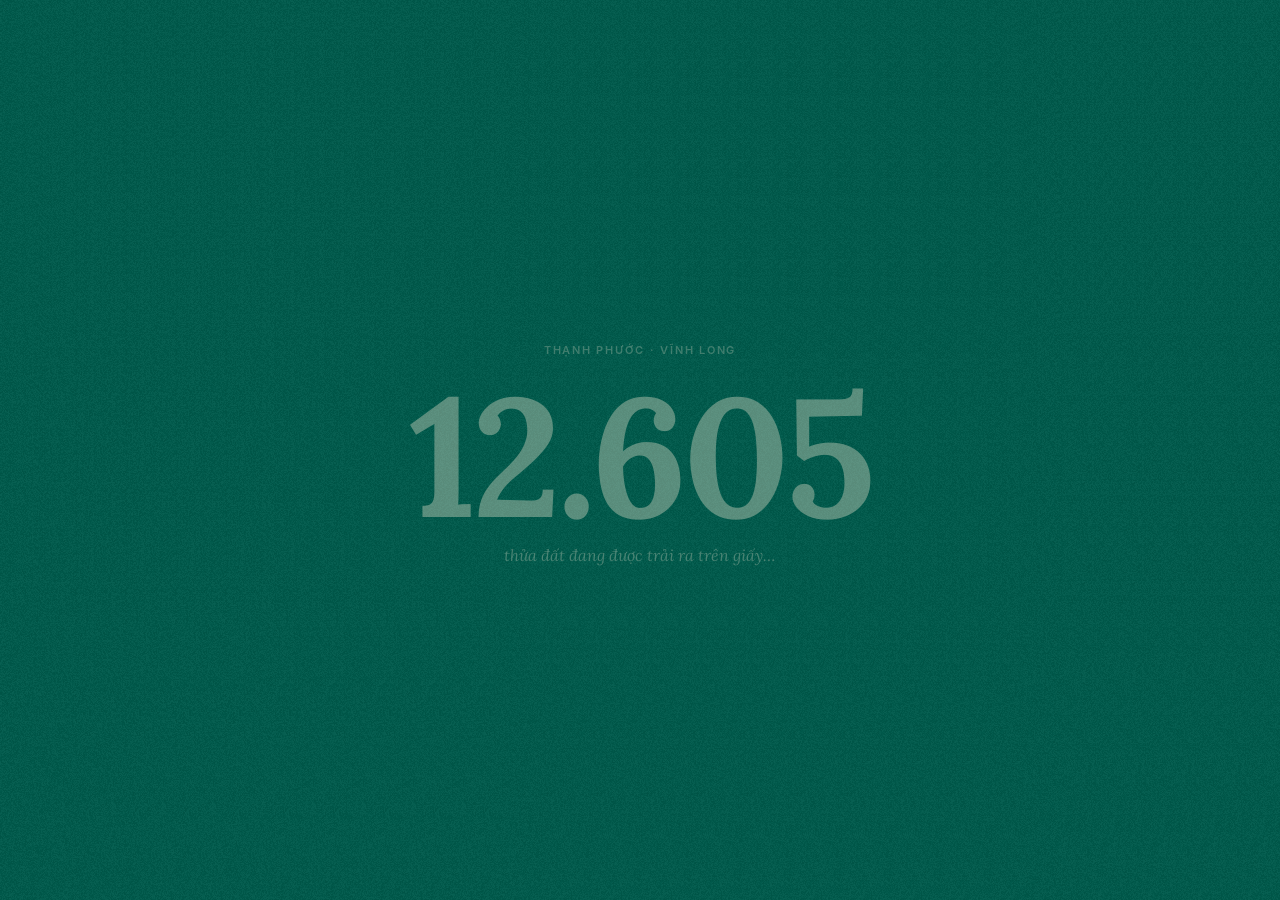
==== index.html @ f33f2193 "WebGIS Thạnh Phước" ====
<!doctype html>
<html lang="vi">
<head>
  <meta charset="utf-8">
  <meta name="viewport" content="width=device-width, initial-scale=1, viewport-fit=cover">
  <meta http-equiv="Content-Security-Policy" content="default-src 'self'; script-src 'self'; style-src 'self'; img-src 'self' data: blob: https://server.arcgisonline.com; font-src 'self'; connect-src 'self'; object-src 'none'; base-uri 'none'; form-action 'none'">
  <meta name="referrer" content="no-referrer">
  <meta name="color-scheme" content="light">
  <meta name="theme-color" content="#f3e8d3">
  <title>Tra cứu quy hoạch thửa đất</title>
  <meta name="description" content="Tra cứu trực tuyến thông tin địa chính, hiện trạng sử dụng đất và quy hoạch của từng thửa đất.">
  <link rel="canonical" href="https://hunxdan.github.io/webgis_thanhphuoc/">
  <meta property="og:type" content="website">
  <meta property="og:site_name" content="Địa bạ số · Thạnh Phước">
  <meta property="og:locale" content="vi_VN">
  <meta property="og:title" content="Tra cứu quy hoạch thửa đất · Thạnh Phước, Vĩnh Long">
  <meta property="og:description" content="Tra cứu trực tuyến thông tin địa chính, hiện trạng sử dụng đất và quy hoạch của từng thửa đất.">
  <meta property="og:url" content="https://hunxdan.github.io/webgis_thanhphuoc/">
  <meta property="og:image" content="https://hunxdan.github.io/webgis_thanhphuoc/assets/img/og-image.png">
  <meta property="og:image:type" content="image/png">
  <meta property="og:image:width" content="1200">
  <meta property="og:image:height" content="630">
  <meta property="og:image:alt" content="Bản đồ thửa đất xã Thạnh Phước, Vĩnh Long — Địa bạ số">
  <meta name="twitter:card" content="summary_large_image">
  <meta name="twitter:title" content="Tra cứu quy hoạch thửa đất · Thạnh Phước, Vĩnh Long">
  <meta name="twitter:description" content="Tra cứu trực tuyến thông tin địa chính, hiện trạng sử dụng đất và quy hoạch của từng thửa đất.">
  <meta name="twitter:image" content="https://hunxdan.github.io/webgis_thanhphuoc/assets/img/og-image.png">
  <link rel="icon" href="assets/img/favicon.png" type="image/png">
  <link rel="apple-touch-icon" href="assets/img/apple-touch-icon.png">
  <link rel="stylesheet" href="assets/css/base.css">
  <link rel="stylesheet" href="assets/css/map.css">
  <script src="assets/js/boot.js"></script>
  <script src="config.js"></script>
</head>
<body class="page-map">
  <a class="skip" href="#map">Bỏ qua tới bản đồ</a>

  <header class="bar">
    <a class="brand" href="landing.html" data-curtain aria-label="Trang giới thiệu">
      <b data-cfg="TEN_XA"></b><span data-cfg="TEN_RUT_GON"></span>
    </a>
    <nav class="nav" aria-label="Điều hướng chính">
      <a href="index.html" aria-current="page">Tra cứu</a>
      <a href="landing.html" data-curtain>← Giới thiệu</a>
    </nav>
  </header>

  <main id="map" tabindex="0" aria-label="Bản đồ thửa đất. Dùng phím mũi tên để di chuyển, phím cộng và trừ để phóng to, thu nhỏ."></main>

  <!-- Tìm kiếm -->
  <section class="finder" id="finder" aria-label="Tìm kiếm thửa đất">
    <button type="button" class="finder__min" id="finder-min" aria-expanded="false" aria-controls="finder-form" hidden><span id="finder-min-text">Tìm kiếm</span><b aria-hidden="true">▾</b></button>
    <div class="finder__tabs" role="tablist" aria-label="Kiểu tìm kiếm">
      <button type="button" role="tab" id="tab-thua" aria-selected="true" data-mode="thua">Tờ · Thửa</button>
      <button type="button" role="tab" id="tab-vn" aria-selected="false" data-mode="vn">Tọa độ VN-2000</button>
      <button type="button" role="tab" id="tab-ran" aria-selected="false" data-mode="ran">Ngẫu nhiên</button>
    </div>
    <form class="finder__form" id="finder-form" autocomplete="off" novalidate>
      <div class="finder__fields" data-for="thua">
        <label class="fld"><span class="tag">Số tờ</span><input id="q-to" inputmode="numeric" maxlength="3" placeholder="12" role="combobox" aria-expanded="false" aria-controls="finder-list"></label>
        <span class="fld__sep" aria-hidden="true">·</span>
        <label class="fld"><span class="tag">Số thửa</span><input id="q-thua" inputmode="numeric" maxlength="5" placeholder="345" role="combobox" aria-expanded="false" aria-controls="finder-list"></label>
      </div>
      <div class="finder__fields" data-for="vn" hidden>
        <label class="fld"><span class="tag">X · Bắc (m)</span><input id="q-x" inputmode="decimal" maxlength="14" placeholder="1 148 000"></label>
        <span class="fld__sep" aria-hidden="true">·</span>
        <label class="fld"><span class="tag">Y · Đông (m)</span><input id="q-y" inputmode="decimal" maxlength="14" placeholder="587 000"></label>
      </div>
      <div class="finder__fields" data-for="ran" hidden>
        <p class="rand__hint">Bản đồ chạy qua các thửa rồi dừng lại ở một thửa ngẫu nhiên.</p>
      </div>
      <button class="btn btn--solid" type="submit" id="finder-go">Tìm</button>
    </form>
    <ul class="finder__list" id="finder-list" role="listbox" hidden></ul>
    <p class="finder__chip" id="finder-chip" hidden><span id="finder-chip-text"></span><button type="button" id="finder-chip-x" aria-label="Bỏ lọc">×</button></p>
  </section>

  <!-- Công cụ (bên phải) -->
  <div class="tools" id="tools" role="toolbar" aria-label="Công cụ bản đồ">
    <button type="button" class="tool" id="t-layers" aria-label="Lớp bản đồ" aria-expanded="false" aria-controls="layers" title="Lớp bản đồ"></button>
    <button type="button" class="tool" id="t-base" aria-label="Nền bản đồ" aria-pressed="false" title="Nền bản đồ: giấy / vệ tinh"></button>
    <button type="button" class="tool" id="t-gps" aria-label="Vị trí của tôi" title="Vị trí của tôi"></button>
    <button type="button" class="tool" id="t-home" aria-label="Toàn vùng" title="Xem toàn vùng"></button>
    <button type="button" class="tool" id="t-measure" aria-label="Đo khoảng cách và diện tích" aria-pressed="false" aria-controls="measure" title="Đo đạc"></button>
    <span class="tools__gap" aria-hidden="true"></span>
    <button type="button" class="tool" id="t-in" aria-label="Phóng to" title="Phóng to"></button>
    <button type="button" class="tool" id="t-out" aria-label="Thu nhỏ" title="Thu nhỏ"></button>
  </div>

  <!-- Bảng lớp bản đồ -->
  <section class="pop" id="layers" aria-label="Lớp bản đồ" hidden>
    <h2 class="pop__title">Lớp bản đồ</h2>
    <div class="lyr" data-k="thua">
      <div class="lyr__head"><span class="lyr__ic" id="ic-thua"></span><span class="lyr__name" id="lbl-thua">Thửa đất</span>
        <button type="button" class="sw2" role="switch" aria-checked="true" aria-labelledby="lbl-thua" id="sw-thua"><i></i></button></div>
      <div class="lyr__op"><label for="op-thua">Độ trong suốt</label><output class="num" id="v-thua" for="op-thua">100%</output></div>
      <input class="rg" id="op-thua" type="range" min="0" max="100" step="1" value="100">
    </div>
    <div class="lyr lyr--simple" data-k="dc">
      <div class="lyr__head"><span class="lyr__ic" id="ic-dc"></span><span class="lyr__name" id="lbl-dc">Địa chính <small>ranh giới · số thửa</small></span>
        <button type="button" class="sw2" role="switch" aria-checked="true" aria-labelledby="lbl-dc" id="sw-dc"><i></i></button></div>
    </div>
    <div class="lyr" data-k="qh">
      <div class="lyr__head"><span class="lyr__ic" id="ic-qh"></span><span class="lyr__name" id="lbl-qh">Quy hoạch</span>
        <button type="button" class="sw2" role="switch" aria-checked="false" aria-labelledby="lbl-qh" id="sw-qh"><i></i></button></div>
      <div class="lyr__op"><label for="op-qh">Độ trong suốt</label><output class="num" id="v-qh" for="op-qh">70%</output></div>
      <input class="rg" id="op-qh" type="range" min="0" max="100" step="1" value="70">
    </div>
  </section>

  <!-- Bảng đo đạc -->
  <section class="pop pop--measure" id="measure" aria-label="Đo đạc" aria-live="polite" hidden>
    <h2 class="pop__title">Đo đạc</h2>
    <dl class="mrows">
      <div><dt>Điểm cuối</dt><dd class="num" id="m-last">—</dd></div>
      <div><dt>Chiều dài đường đo</dt><dd class="num" id="m-len">0 m</dd></div>
      <div id="m-arow" hidden><dt>Diện tích</dt><dd class="num" id="m-area">—</dd></div>
      <div id="m-prow" hidden><dt>Chu vi</dt><dd class="num" id="m-per">—</dd></div>
    </dl>
    <p class="mhint" id="m-hint">Bấm lên bản đồ để chấm điểm. Nhấp đúp hoặc nhấn Enter để kết thúc.</p>
    <div class="mact">
      <button type="button" class="btn btn--sm" id="m-undo">Lùi một điểm</button>
      <button type="button" class="btn btn--sm" id="m-done">Hoàn tất</button>
      <button type="button" class="btn btn--sm" id="m-clear">Xóa nét đo</button>
    </div>
  </section>

  <!-- Thẻ thông tin -->
  <aside class="rail" id="rail" aria-label="Thông tin tra cứu">
    <article class="ticket" id="ticket" hidden></article>
    <article class="deed" id="deed" hidden></article>
  </aside>

  <!-- Trạng thái -->
  <footer class="status" aria-label="Thước tỉ lệ và toạ độ">
    <div class="scale"><i id="scale-bar"></i><span id="scale-label" class="num"></span></div>
    <p class="coords num" id="coords" aria-hidden="true"></p>
  </footer>
  <div class="mapnote" id="mapnote">
    <p class="attrib" id="attrib" hidden></p>
    <p class="disclaimer">Thông tin mang tính tham khảo</p>
  </div>
  <div class="tip" id="tip" hidden></div>
  <div class="toast" id="toast" role="status" aria-live="polite"></div>

  <!-- Màn tải -->
  <div class="loader" id="loader" role="status" aria-live="polite">
    <p class="tag" id="loader-tag"></p>
    <p class="loader__n num" id="loader-n">0</p>
    <p class="loader__t">thửa đất đang được trải ra trên giấy…</p>
  </div>

  <canvas id="grain" aria-hidden="true"></canvas>
  <canvas id="curtain" aria-hidden="true"></canvas>
  <noscript><p class="noscript">Trang tra cứu cần bật JavaScript để hiển thị bản đồ.</p></noscript>
  <script defer src="assets/js/map-app.js"></script>
</body>
</html>
---- assets/css/base.css ----
/* base.css — nền tảng thiết kế "Địa bạ số": giấy kem · lục thẫm · son đỏ */
@font-face { font-family: 'Lora'; src: url('../fonts/lora.woff') format('woff'); font-weight: 400 700; font-style: normal; font-display: swap; }
@font-face { font-family: 'Lora'; src: url('../fonts/lora-italic.woff') format('woff'); font-weight: 400 700; font-style: italic; font-display: swap; }
@font-face { font-family: 'Inter'; src: url('../fonts/inter-400.woff') format('woff'); font-weight: 400; font-display: swap; }
@font-face { font-family: 'Inter'; src: url('../fonts/inter-500.woff') format('woff'); font-weight: 500; font-display: swap; }
@font-face { font-family: 'Inter'; src: url('../fonts/inter-600.woff') format('woff'); font-weight: 600 700; font-display: swap; }

:root {
  --r: 0; --r-s: 0;
  --paper: #f3e8d3;      /* 60% */
  --paper-2: #eadcbf;
  --paper-3: #dccba5;
  --green: #025a4c;      /* 30% */
  --green-2: #0a7563;
  --ink: #0c2622;
  --ink-soft: #35504a;
  --red: #922b32;        /* 10% */
  --red-2: #b44049;
  --line: rgba(2, 90, 76, .3);
  --serif: 'Lora', 'Iowan Old Style', 'Palatino Linotype', Georgia, serif;
  --sans: 'Inter', system-ui, -apple-system, 'Segoe UI', Roboto, sans-serif;
  --bar-h: 46px;
  --ease: cubic-bezier(.2, .7, .1, 1);
}

*, *::before, *::after { box-sizing: border-box; }
[hidden] { display: none !important; }
html { -webkit-text-size-adjust: 100%; scroll-behavior: auto; }
body { margin: 0; background: var(--paper); color: var(--ink); font: 400 15px/1.55 var(--sans); -webkit-font-smoothing: antialiased; text-rendering: optimizeLegibility; overflow-x: hidden; }
img, svg, canvas { display: block; max-width: 100%; }
a { color: inherit; }
button, input { font: inherit; color: inherit; }
button { cursor: pointer; }
::selection { background: var(--red); color: var(--paper); }
:focus-visible { outline: 2px solid var(--red); outline-offset: 2px; }
.sr-only { position: absolute !important; width: 1px; height: 1px; overflow: hidden; clip: rect(0 0 0 0); white-space: nowrap; }
.skip { position: fixed; left: 8px; top: -60px; z-index: 200; background: var(--green); color: var(--paper); padding: 8px 14px; text-decoration: none; }
.skip:focus { top: 8px; }

/* ---------- nhãn & nút ---------- */
.tag { font: 600 11px/1.2 var(--sans); letter-spacing: .16em; text-transform: uppercase; }
.num { font-variant-numeric: tabular-nums lining-nums; }
.btn {
  display: inline-flex; align-items: center; gap: .55em; padding: .62em 1.05em; border: 1.5px solid var(--green);
  background: var(--paper); color: var(--green); font: 600 12px/1 var(--sans); letter-spacing: .12em; text-transform: uppercase;
  text-decoration: none; box-shadow: 3px 3px 0 var(--green); transition: transform .18s var(--ease), box-shadow .18s var(--ease), background .18s, color .18s;
}
.btn { border-radius: var(--r-s); }
.btn:hover { transform: translate(2px, 2px); box-shadow: 1px 1px 0 var(--green); }
.btn:active { transform: translate(3px, 3px); box-shadow: 0 0 0 var(--green); }
.btn--solid { background: var(--green); color: var(--paper); }
.btn--red { background: var(--red); border-color: var(--red); color: var(--paper); box-shadow: 3px 3px 0 var(--ink); }
.btn--red:hover { box-shadow: 1px 1px 0 var(--ink); }
.btn[aria-pressed='true'] { background: var(--green); color: var(--paper); }
.btn svg { width: 1.2em; height: 1.2em; flex: none; }

/* ---------- thanh điều hướng mỏng ---------- */
.bar {
  position: fixed; inset: 0 0 auto 0; z-index: 60; height: var(--bar-h); display: flex; align-items: center; justify-content: space-between;
  padding: 0 clamp(14px, 2.4vw, 28px); background: color-mix(in srgb, var(--paper) 90%, transparent); backdrop-filter: blur(8px);
  border-bottom: 1px solid var(--line);
}
.bar::after { content: ''; position: absolute; left: 0; right: 0; bottom: -4px; height: 1px; background: var(--line); opacity: .6; }
.brand { display: flex; align-items: baseline; gap: 10px; text-decoration: none; }
.brand b { font: italic 700 20px/1 var(--serif); color: var(--green); letter-spacing: -.01em; }
.brand span { font: 600 10px/1 var(--sans); letter-spacing: .18em; text-transform: uppercase; color: var(--red); }
.nav { display: flex; gap: clamp(12px, 2.4vw, 26px); align-items: center; }
.nav a { font: 600 11px/1 var(--sans); letter-spacing: .16em; text-transform: uppercase; text-decoration: none; color: var(--ink-soft); padding: 6px 0; position: relative; }
.nav a::after { content: ''; position: absolute; left: 0; right: 0; bottom: 0; height: 2px; background: var(--red); transform: scaleX(0); transform-origin: left; transition: transform .3s var(--ease); }
.nav a:hover::after, .nav a[aria-current='page']::after { transform: scaleX(1); }
.nav a[aria-current='page'] { color: var(--green); }

/* ---------- lớp phủ: hạt giấy + chuyển cảnh ---------- */
#grain { display: none; } /* hạt giấy nay là nền của các bề mặt giấy (biến --grain), không còn lớp phủ toàn màn hình */
body, .bar { background-image: var(--grain, none); background-size: 220px 220px; }
#curtain { position: fixed; inset: 0; z-index: 100; width: 100%; height: 100%; pointer-events: none; }
html.js:not(.curtain-ready) #curtain { background: var(--green); }
html.js:not(.curtain-ready) body { visibility: hidden; }

/* tách chữ */
.sp-m { display: inline-block; overflow: hidden; vertical-align: top; padding: .08em .02em .14em; margin: -.08em -.02em -.14em; }
.sp-w { display: inline-block; white-space: pre; will-change: transform; }
.sp-c { display: inline-block; will-change: transform; }

/* toast */
.toast { position: fixed; left: 50%; bottom: 28px; z-index: 80; transform: translate(-50%, 20px); opacity: 0; pointer-events: none; background: var(--ink); color: var(--paper); padding: 10px 16px; font: 500 13px/1.3 var(--sans); max-width: min(92vw, 460px); box-shadow: 4px 4px 0 var(--red); transition: opacity .25s, transform .25s var(--ease); }
.toast.on { opacity: 1; transform: translate(-50%, 0); }

@media (prefers-reduced-motion: reduce) {
  *, *::before, *::after { transition-duration: .001ms !important; animation-duration: .001ms !important; }
}
---- assets/css/map.css ----
/* map.css — trang tra cứu */
.page-map { height: 100dvh; overflow: hidden; }
#map { position: fixed; inset: var(--bar-h) 0 0 0; outline: none; background: var(--paper); box-shadow: inset 0 0 140px rgba(2, 90, 76, .14); }
#map:focus-visible { outline: 2px solid var(--red); outline-offset: -4px; }
.map__bg, .map__gl, .map__over { position: absolute; inset: 0; width: 100%; height: 100%; }
.map__gl { pointer-events: none; }
.map__over { cursor: crosshair; }
.map__over.grab { cursor: grabbing; }
.is-measuring .map__over { cursor: copy; }

/* giấy ghi chú: nền sáng hơn giấy bản đồ, viền lục, bóng cứng */
.finder, .pop, .deed, .ticket, .tools .tool, .tip {
  background: #fbf4e4; border: 1.5px solid var(--green); box-shadow: 4px 4px 0 var(--green);
}

/* ---------- tìm kiếm ---------- */
.finder { position: fixed; z-index: 45; top: calc(var(--bar-h) + 14px); left: 14px; width: min(560px, calc(100vw - 28px)); }
.finder__tabs { display: flex; margin: -1.5px -1.5px 0; }
.finder__tabs button { flex: 0 0 auto; padding: 9px 16px 8px; border: 1.5px solid var(--green); border-bottom: 0; background: var(--paper-2); color: var(--ink-soft); font: 600 11px/1 var(--sans); letter-spacing: .14em; text-transform: uppercase; margin-right: -1.5px; }
.finder__tabs button[aria-selected='true'] { background: #fbf4e4; color: var(--red); box-shadow: inset 0 3px 0 var(--red); position: relative; z-index: 1; margin-bottom: -1.5px; padding-bottom: 10px; }
.finder__form { display: flex; align-items: flex-end; gap: 14px; padding: 12px 14px 14px; border-top: 1.5px solid var(--green); }
.finder__fields { display: flex; align-items: flex-end; gap: 10px; flex: 1; min-width: 0; }
.fld { display: flex; flex-direction: column; gap: 2px; flex: 1; min-width: 0; }
.fld .tag { color: var(--green); font-size: 10px; }
.fld input { width: 100%; border: 0; border-bottom: 2px solid var(--green); background: transparent; font: 700 26px/1.15 var(--serif); padding: 2px 0 3px; color: var(--ink); border-radius: 0; outline: none; }
.fld input::placeholder { color: rgba(12, 38, 34, .22); font-weight: 400; font-style: italic; }
.fld input:focus { border-bottom-color: var(--red); }
.fld--wide input { font-size: 22px; }
.fld__sep { font: 700 26px/1 var(--serif); color: var(--red); padding-bottom: 8px; }
.finder__list { list-style: none; margin: 0; padding: 0; border-top: 1.5px solid var(--green); max-height: 44vh; overflow: auto; }
.finder__list li { padding: 9px 14px; display: grid; gap: 1px; cursor: pointer; border-bottom: 1px dashed var(--line); }
.finder__list li:last-child { border-bottom: 0; }
.finder__list li b { font: 700 16px/1.25 var(--serif); }
.finder__list li span { font-size: 12px; color: var(--ink-soft); white-space: nowrap; overflow: hidden; text-overflow: ellipsis; }
.finder__list li.on, .finder__list li:hover { background: var(--green); color: var(--paper); }
.finder__list li.on span, .finder__list li:hover span { color: rgba(243, 232, 211, .8); }
.finder__chip { margin: 0; padding: 8px 14px; border-top: 1.5px solid var(--green); display: flex; justify-content: space-between; align-items: center; gap: 10px; font: 600 12px/1.3 var(--sans); background: var(--red); color: var(--paper); }
.finder__chip button { border: 0; background: none; color: inherit; font-size: 22px; line-height: 1; padding: 0 4px; }

/* ---------- công cụ ---------- */
.tool { width: 42px; height: 42px; display: grid; place-items: center; color: var(--green); padding: 0; transition: transform .18s var(--ease), box-shadow .18s var(--ease), background .18s, color .18s; }
.tool svg { width: 20px; height: 20px; }
.tool:hover { transform: translate(2px, 2px); box-shadow: 1px 1px 0 var(--green); }
.tool[aria-pressed='true'] { background: var(--green); color: var(--paper); }

/* công tắc & nhóm chọn (cũ) */
.seg { display: inline-flex; border: 1.5px solid var(--green); flex: none; }
.seg label { position: relative; }
.seg input { position: absolute; opacity: 0; inset: 0; cursor: pointer; }
.seg span { display: block; padding: 7px 14px; font: 600 11px/1 var(--sans); letter-spacing: .12em; text-transform: uppercase; color: var(--green); }
.seg input:checked + span { background: var(--green); color: var(--paper); }
.seg input:focus-visible + span { outline: 2px solid var(--red); outline-offset: 2px; }
.seg label + label { border-left: 1.5px solid var(--green); }
.sw { display: flex; align-items: center; gap: 10px; cursor: pointer; padding: 4px 0; position: relative; }
.sw input { position: absolute; opacity: 0; }
.sw i { flex: none; width: 34px; height: 18px; border: 1.5px solid var(--green); position: relative; background: var(--paper-2); transition: background .2s; }
.sw i::after { content: ''; position: absolute; top: 2px; left: 2px; width: 11px; height: 11px; background: var(--green); transition: transform .22s var(--ease), background .2s; }
.sw input:checked + i { background: var(--green); }
.sw input:checked + i::after { transform: translateX(16px); background: var(--paper); }
.sw input:focus-visible + i { outline: 2px solid var(--red); outline-offset: 2px; }
.sw span { font: 600 13px/1.2 var(--sans); }
.sw small { display: block; font: 400 11px/1.3 var(--sans); color: var(--ink-soft); }
.rng { display: grid; gap: 6px; margin-top: 4px; }
.rng input { width: 100%; accent-color: var(--red); }

/* ---------- thẻ thửa đất ---------- */
.rail { position: fixed; z-index: 42; top: calc(var(--bar-h) + 172px); left: 14px; width: 392px; max-height: calc(100dvh - var(--bar-h) - 172px - 56px); overflow: auto; display: flex; flex-direction: column; gap: 14px; padding: 0 6px 6px 0; scrollbar-width: thin; pointer-events: none; }
.rail > * { pointer-events: auto; }
.deed, .ticket { position: relative; background-image: linear-gradient(var(--line), var(--line)); background-size: 100% 1px; background-repeat: no-repeat; background-position: 0 0; flex: none; }
.deed:not([hidden]), .ticket:not([hidden]) { animation: deedIn .6s var(--ease) both; }
@keyframes deedIn { from { opacity: 0; transform: translateX(-34px) rotate(-1.2deg); } to { opacity: 1; transform: none; } }
.deed::before { content: ''; position: absolute; inset: 5px; border: 1px solid var(--line); pointer-events: none; }
.deed__head { position: relative; padding: 16px 18px 6px; }
.deed__head .tag { color: var(--red); margin: 0 0 4px; }
.deed__head .x { position: absolute; right: 8px; top: 8px; width: 34px; height: 34px; display: grid; place-items: center; border: 0; background: none; color: var(--green); }
.deed__head .x:hover { color: var(--red); }
.deed__head .x svg { width: 20px; height: 20px; }
.deed__title { margin: 0; font: 400 15px/1.1 var(--serif); font-style: italic; display: flex; flex-wrap: wrap; align-items: baseline; gap: 4px 10px; color: var(--green); }
.deed__title b { font: 700 46px/1 var(--serif); font-style: normal; color: var(--ink); letter-spacing: -.02em; }
.ticket__title { margin: 2px 0 0; font: 700 19px/1.25 var(--serif); display: flex; gap: 10px; align-items: flex-start; padding-right: 30px; }
.ticket__title i { margin-top: 6px; }
.deed__rows { margin: 0; padding: 6px 18px 4px; }
.row { display: grid; grid-template-columns: 112px 1fr; gap: 12px; padding: 9px 0; border-bottom: 1px dashed var(--line); font-size: 14px; }
.row:last-child { border-bottom: 0; }
.row dt { font: 600 10.5px/1.5 var(--sans); letter-spacing: .12em; text-transform: uppercase; color: var(--green); padding-top: 2px; }
.row dd { margin: 0; font-weight: 500; overflow-wrap: anywhere; }
.chip { display: inline-flex; align-items: center; gap: 8px; flex-wrap: wrap; }
.chip em { font: 700 10px/1 var(--sans); letter-spacing: .1em; font-style: normal; background: var(--ink); color: var(--paper); padding: 3px 6px; }
.deed__plan { padding: 8px 18px 14px; border-top: 3px double var(--green); margin-top: 6px; }
.deed__plan .tag { color: var(--red); margin: 8px 0 6px; }
.plan__top { display: flex; align-items: center; justify-content: space-between; gap: 10px; }
.donut-wrap { position: relative; width: 156px; height: 156px; flex: none; }
.donut { width: 100%; height: 100%; }
.donut__arc { transition: stroke-dasharray 1.1s var(--ease); }
.donut__c { position: absolute; inset: 0; display: grid; place-content: center; text-align: center; }
.donut__c b { font: 700 30px/1 var(--serif); }
.donut__c b small { font-size: 15px; margin-left: 1px; }
.donut__c span { font: 600 9px/1.2 var(--sans); letter-spacing: .12em; text-transform: uppercase; color: var(--ink-soft); margin-top: 2px; }
.stamp { transform: rotate(-9deg); border: 3px double currentColor; padding: 10px 14px 9px; text-align: center; font-family: var(--sans); text-transform: uppercase; letter-spacing: .16em; mix-blend-mode: multiply; animation: stampIn .5s .45s cubic-bezier(.3, 1.6, .5, 1) both; -webkit-mask-image: radial-gradient(circle at 20% 30%, #000 60%, rgba(0, 0, 0, .8) 100%); }
.stamp span { display: block; font-weight: 700; font-size: 11px; }
.stamp b { display: block; font: 800 17px/1.1 var(--serif); letter-spacing: .08em; }
.stamp--yes { color: var(--red); }
.stamp--no { color: var(--green); }
@keyframes stampIn { from { opacity: 0; transform: rotate(-9deg) scale(2.1); } to { opacity: .94; transform: rotate(-9deg) scale(1); } }
.plan__list { list-style: none; margin: 14px 0 0; padding: 0; display: grid; gap: 2px; }
.plan__list li { display: grid; grid-template-columns: 14px 1fr auto; gap: 10px; align-items: start; padding: 8px 0; border-top: 1px dashed var(--line); }
.plan__list i { margin-top: 4px; }
.plan__list b { display: block; font: 700 13.5px/1.3 var(--sans); }
.plan__list span { font-size: 11.5px; color: var(--ink-soft); }
.plan__list .r { text-align: right; }
.muted { color: var(--ink-soft); font-size: 13px; margin: 10px 0 0; }
.deed__foot { padding: 9px 18px 12px; font-size: 11px; color: var(--ink-soft); border-top: 1px solid var(--line); font-style: italic; }

/* ---------- thước tỉ lệ, trạng thái ---------- */
.status { position: fixed; z-index: 38; left: 14px; bottom: 12px; display: flex; flex-direction: column; gap: 4px; pointer-events: none; }
.scale { display: flex; align-items: flex-end; gap: 8px; }
.scale i { display: block; height: 7px; width: 80px; border: 1.5px solid var(--ink); border-top: 0; }
.scale span, .coords { font: 600 11px/1 var(--sans); color: var(--ink); text-shadow: 0 0 4px var(--paper), 0 0 4px var(--paper); }
.coords { margin: 0; font-weight: 500; color: var(--ink-soft); }
.is-sat ~ .status .scale i { border-color: var(--paper); }
.mapnote { position: fixed; z-index: 38; right: 16px; bottom: 32px; display: flex; flex-direction: column; align-items: flex-end; gap: 4px; pointer-events: none; text-align: right; }
.mapnote p { margin: 0; font: 500 10.5px/1.2 var(--sans); color: var(--ink-soft); text-shadow: 0 0 4px var(--paper), 0 0 4px var(--paper); }
.mapnote .disclaimer { opacity: .62; font-style: italic; } /* mờ nhẹ, góc phải bản đồ */
.is-sat ~ .mapnote p { color: var(--paper); text-shadow: 0 0 3px rgba(12, 38, 34, .9), 0 0 3px rgba(12, 38, 34, .9); }
.tip { position: fixed; z-index: 70; left: 0; top: 0; pointer-events: none; padding: 7px 10px; display: grid; gap: 1px; box-shadow: 3px 3px 0 var(--red); }
.tip b { font: 700 14px/1.2 var(--serif); }
.tip span { font-size: 11px; color: var(--ink-soft); }

/* ---------- màn tải ---------- */
.loader { position: fixed; inset: 0; z-index: 110; display: grid; place-content: center; text-align: center; color: var(--paper); gap: 4px; pointer-events: none; }
.loader .tag { color: rgba(243, 232, 211, .7); }
.loader__n { margin: 0; font: 700 clamp(64px, 16vw, 168px)/1 var(--serif); letter-spacing: -.03em; }
.loader__t { margin: 0; font: italic 400 16px/1.4 var(--serif); color: rgba(243, 232, 211, .8); }
.loader[hidden] { display: none; }
.noscript { position: fixed; inset: 40% 10% auto; text-align: center; z-index: 120; font: 600 16px var(--sans); }

/* ---------- di động ---------- */
@media (max-width: 820px) {
  .brand span { display: none; }
  .finder { left: 10px; right: 10px; width: auto; top: calc(var(--bar-h) + 10px); }
  .fld input { font-size: 22px; }
    .tool { width: 40px; height: 40px; }

  .rail { top: auto; bottom: 0; left: 0; right: 0; width: auto; max-height: 52dvh; padding: 0; gap: 0; }
  .rail .deed, .rail .ticket { border-width: 1.5px 0 0; box-shadow: 0 -4px 0 var(--green); max-height: 62dvh; }
  .deed:not([hidden]), .ticket:not([hidden]) { animation-name: sheetIn; }
  .deed__title b { font-size: 38px; }
  .row { grid-template-columns: 96px 1fr; }
  .status { bottom: 8px; }
  .mapnote { bottom: 30px; right: 10px; max-width: 58vw; }
}
@keyframes sheetIn { from { opacity: 0; transform: translateY(40px); } to { opacity: 1; transform: none; } }


/* ---------- công cụ bên phải ---------- */
.tools { position: fixed; z-index: 40; right: 14px; top: calc(var(--bar-h) + 14px); display: flex; flex-direction: column; gap: 8px; }
.tools__gap { height: 6px; }
.tool svg { width: 24px; height: 24px; }

/* ---------- bảng nổi (lớp, đo đạc) ---------- */
.pop { position: fixed; z-index: 41; right: 66px; top: calc(var(--bar-h) + 14px); width: 292px; padding: 14px 16px 16px; max-height: calc(100dvh - var(--bar-h) - 90px); overflow: auto; }

.pop:not([hidden]) { animation: popIn .28s var(--ease) both; }
@keyframes popIn { from { opacity: 0; transform: translateX(14px); } to { opacity: 1; transform: none; } }
.pop__title { margin: 0 0 10px; font: 700 18px/1.2 var(--serif); color: var(--ink); }
.lyr { padding: 10px 0 12px; border-top: 1px dashed var(--line); }
.lyr__head { display: flex; align-items: center; gap: 10px; }
.lyr__ic { flex: none; width: 40px; height: 26px; display: grid; place-items: center; color: var(--green); }
.lyr__ic svg { width: 100%; height: 100%; }
.lyr[data-k='qh'] .lyr__ic { color: var(--red); }
.lyr__name { flex: 1; font: 600 14px/1.2 var(--sans); }
.lyr__op { display: flex; justify-content: space-between; align-items: baseline; margin: 10px 0 4px; font: 500 12px/1 var(--sans); color: var(--ink-soft); }
.lyr__op output { font-weight: 600; color: var(--ink); }
.lyr.is-off .lyr__op, .lyr.is-off .rg { opacity: .4; pointer-events: none; }
/* công tắc vuông */
.sw2 { flex: none; width: 46px; height: 24px; border: 1.5px solid var(--green); background: var(--paper-2); position: relative; padding: 0; transition: background .2s; }
.sw2 i { position: absolute; top: 2px; left: 2px; width: 17px; height: 17px; background: var(--green); transition: transform .22s var(--ease), background .2s; }
.sw2[aria-checked='true'] { background: var(--green); }
.sw2[aria-checked='true'] i { transform: translateX(22px); background: var(--paper); }
/* thanh trượt: rãnh vuông có phần tô, núm vuông */
.rg { -webkit-appearance: none; appearance: none; width: 100%; height: 22px; margin: 0; background: transparent; --v: 100%; cursor: pointer; }
.rg::-webkit-slider-runnable-track { height: 8px; border: 1.5px solid var(--green); background: linear-gradient(90deg, var(--green) var(--v), var(--paper-2) var(--v)); }
.rg::-moz-range-track { height: 8px; border: 1.5px solid var(--green); background: var(--paper-2); }
.rg::-moz-range-progress { height: 8px; background: var(--green); }
.rg::-webkit-slider-thumb { -webkit-appearance: none; appearance: none; width: 16px; height: 22px; margin-top: -8px; background: var(--red); border: 1.5px solid var(--ink); box-shadow: 2px 2px 0 var(--ink); }
.rg::-moz-range-thumb { width: 14px; height: 20px; border-radius: 0; background: var(--red); border: 1.5px solid var(--ink); box-shadow: 2px 2px 0 var(--ink); }
.rg:focus-visible { outline: 2px solid var(--red); outline-offset: 3px; }
/* bảng đo */
.mrows { margin: 0; display: grid; gap: 0; }
.mrows > div { display: flex; justify-content: space-between; gap: 12px; padding: 7px 0; border-top: 1px dashed var(--line); }
.mrows dt { font: 600 10.5px/1.5 var(--sans); letter-spacing: .1em; text-transform: uppercase; color: var(--green); }
.mrows dd { margin: 0; font: 600 13px/1.4 var(--sans); text-align: right; white-space: nowrap; }
.mhint { margin: 8px 0 12px; font-size: 12px; color: var(--ink-soft); line-height: 1.45; }
.mact { display: flex; flex-wrap: wrap; gap: 8px; }
.mact .btn { flex: 1 1 auto; justify-content: center; }
.mact .btn:disabled { opacity: .4; pointer-events: none; }

/* ---------- ô gợi ý trượt xuống từ ô nhập ---------- */
.finder__list li small { font-size: 11px; color: var(--ink-soft); }
.finder__list.is-grid { display: grid; grid-template-columns: repeat(auto-fill, minmax(86px, 1fr)); gap: 0; }
.finder__list.is-grid li { border-bottom: 1px dashed var(--line); border-right: 1px dashed var(--line); text-align: center; padding: 7px 4px; }
.finder__list.is-grid li b { font-size: 15px; }
.finder__list.is-grid li span { font-size: 10.5px; }

/* ---------- thẻ thửa: phần cuộn + nút ghim cố định ---------- */
.rail .deed, .rail .ticket { display: flex; flex-direction: column; max-height: calc(100dvh - var(--bar-h) - 160px); }
.deed__scroll { overflow: auto; min-height: 0; flex: 1 1 auto; scrollbar-width: thin; }
.deed__acts { flex: none; display: flex; gap: 10px; padding: 12px 18px 14px; border-top: 1.5px solid var(--green); background: #fbf4e4; position: relative; z-index: 2; }
.deed__acts .btn { flex: 1; justify-content: center; }
.btn--sm { padding: .55em .85em; font-size: 11px; box-shadow: 2px 2px 0 var(--green); }
.btn--sm svg { width: 16px; height: 16px; }
.rail { top: calc(var(--bar-h) + 126px); max-height: calc(100dvh - var(--bar-h) - 156px); overflow-y: auto; }

@media (max-width: 820px) {
  .tools { left: 10px; right: 10px; top: calc(var(--bar-h) + 128px); flex-direction: row; justify-content: space-between; gap: 6px; }
  .tools__gap { display: none; }
  .pop { right: 10px; left: 10px; width: auto; top: calc(var(--bar-h) + 184px); max-height: 50dvh; }
}

/* ---------- thẻ thửa gọn: vừa khung nhìn, không cần kéo ---------- */
.fld input { font-size: 22px; }
.finder__form { padding: 8px 14px 12px; }
.deed__head { padding: 12px 16px 4px; }
.deed__title b { font-size: 32px; }
.deed__rows { padding: 2px 16px 2px; }
.row { grid-template-columns: 92px 1fr; gap: 10px; padding: 6px 0; font-size: 13.5px; }
.row2 { display: grid; grid-template-columns: 1fr 1fr; gap: 12px; padding: 6px 0; border-bottom: 1px dashed var(--line); }
.row2 dt { font: 600 10.5px/1.5 var(--sans); letter-spacing: .12em; text-transform: uppercase; color: var(--green); }
.row2 dd { margin: 0; font-weight: 600; font-size: 15px; }
.deed__plan { padding: 4px 16px 10px; margin-top: 2px; }
.deed__plan .tag { margin: 4px 0 2px; }
.donut-wrap { width: 100px; height: 100px; }
.donut__c b { font-size: 22px; }
.donut__c b small { font-size: 12px; }
.donut__c span { font-size: 8px; }
.stamp { padding: 7px 11px 6px; }
.stamp b { font-size: 15px; }
.plan__list { margin-top: 6px; }
.plan__list li { padding: 5px 0; gap: 8px; }
.plan__list b { font-size: 12.5px; }
.plan__list span { font-size: 11px; }
.deed__acts { padding: 10px 16px 12px; }
.deed__more { display: none; }
.stack { position: fixed; z-index: 75; left: 0; top: 0; width: 210px; background: #fbf4e4; border: 1.5px solid var(--green); box-shadow: 4px 4px 0 var(--red); padding: 8px; display: grid; gap: 4px; max-height: 50dvh; overflow: auto; }
.stack .tag { color: var(--red); margin: 0 0 2px; font-size: 10px; }
.stack button { display: flex; justify-content: space-between; align-items: baseline; gap: 8px; border: 1px solid var(--line); background: var(--paper); padding: 6px 8px; text-align: left; }
.stack button b { font: 700 13px/1.2 var(--serif); }
.stack button span { font-size: 11px; color: var(--ink-soft); }
.stack button:hover, .stack button.on { background: var(--green); color: var(--paper); border-color: var(--green); }
.stack button:hover span, .stack button.on span { color: rgba(243, 232, 211, .85); }
.lyr--simple .lyr__name small { display: block; font: 400 11px/1.3 var(--sans); color: var(--ink-soft); margin-top: 2px; }
.lyr--simple .lyr__ic { color: var(--green); }
@media (max-width: 820px) {
  .rail .deed.is-peek .deed__plan, .rail .deed.is-peek .row--more { display: none; }
  .rail .deed.is-peek { max-height: 40dvh; }
  .deed__more { display: inline-flex; position: absolute; right: 44px; top: 12px; border: 1.5px solid var(--green); background: var(--paper); padding: 4px 8px; font: 600 10px/1 var(--sans); letter-spacing: .1em; text-transform: uppercase; color: var(--green); }
  .deed__title b { font-size: 30px; }
}

@media (max-width: 820px) {
  .rail { top: auto; bottom: 0; max-height: 64dvh; }
  .rail .deed, .rail .ticket { max-height: 64dvh; }
  .rail .deed.is-peek { max-height: 40dvh; }
}

/* ---------- vòng 6 ---------- */
/* ô màu hiện trạng / quy hoạch (màu gốc của dữ liệu, gán qua data-c) */
[data-c] { display: inline-block; flex: none; width: 15px; height: 15px; border: 1px solid rgba(12, 38, 34, .6); vertical-align: -2px; }
.ticket__title i { width: 17px; height: 17px; }
.plan__list i { margin-top: 3px; }
/* ấn + biểu đồ: chia đều hai nửa, căn giữa */
.plan__top { display: grid; grid-template-columns: 1fr 1fr; align-items: center; justify-items: center; gap: 6px; padding: 2px 0; }
.stamp { margin: 0; }
/* icon lớp to hơn */
.tool#t-layers svg { width: 36px; height: 36px; }
/* gợi ý chủ sử dụng: đủ tên, tô phần khớp, thông tin xuống dòng */
.finder__list li mark { background: rgba(146, 43, 50, .16); color: inherit; padding: 0 1px; box-shadow: inset 0 -2px 0 var(--red); }
.finder__list li.on mark, .finder__list li:hover mark { background: rgba(243, 232, 211, .22); box-shadow: inset 0 -2px 0 var(--paper); }
.finder__list li.hint { cursor: default; background: var(--paper-2); }
.finder__list li.hint:hover { color: inherit; background: var(--paper-2); }
.finder__list li.hint:hover span { color: var(--ink-soft); }
/* vừa chọn thửa vừa xem vùng quy hoạch: thẻ thửa gọn lại */
.rail.is-both .deed .row--more { display: none; }
.rail.is-both .ticket { order: -1; }
@media (max-width: 820px) {
  .rail.is-both .deed .deed__plan { display: none; }
  .rail { overflow-y: auto; }
  .donut-wrap { width: 92px; height: 92px; }
}
.donut-wrap { width: 108px; height: 108px; }
.donut__c span { max-width: 56px; line-height: 1.15; justify-self: center; }
@media (max-width: 820px) { .donut-wrap { width: 96px; height: 96px; } }

.map__anim { position: absolute; inset: 0; width: 100%; height: 100%; pointer-events: none; }

/* ---------- điện thoại: tab vừa khung, thanh tìm kiếm thu gọn khi đang xem thông tin ---------- */
.finder__min { display: none; }
@media (max-width: 820px) {
  .finder__tabs { margin-right: 0; }
  .finder__tabs button { flex: 1 1 0; min-width: 0; padding: 9px 4px 8px; font-size: 10px; letter-spacing: .06em; text-align: center; white-space: nowrap; overflow: hidden; text-overflow: ellipsis; }
  .finder__fields .fld input { min-width: 0; width: 100%; }
  .finder.is-min .finder__tabs, .finder.is-min .finder__form, .finder.is-min .finder__list, .finder.is-min .finder__chip { display: none; }
  .finder.is-min .finder__min { display: flex; }
  .finder__min { width: 100%; align-items: center; justify-content: space-between; gap: 10px; padding: 10px 14px; border: 0; background: none; color: var(--green); font: 600 12px/1.2 var(--sans); letter-spacing: .08em; text-transform: uppercase; text-align: left; }
  .finder__min span { overflow: hidden; text-overflow: ellipsis; white-space: nowrap; }
}

/* hạt giấy trên các bảng giấy; bản đồ (#map) và ảnh vệ tinh không có hạt */
.finder, .pop, .tools .tool, .tip, .stack, .deed__acts, .deed__acts .btn { background-image: var(--grain, none); background-size: 220px 220px; }
/* .deed/.ticket đã có sẵn nền đường kẻ 1px ở mép trên (no-repeat): xếp hạt làm lớp thứ hai và lát đều, không ghi đè lớp đường kẻ */
.deed, .ticket { background-image: linear-gradient(var(--line), var(--line)), var(--grain, none); background-size: 100% 1px, 220px 220px; background-repeat: no-repeat, repeat; background-position: 0 0, 0 0; }

/* ---------- tìm kiếm: tab Ngẫu nhiên ---------- */
.rand__hint { margin: 0; align-self: center; font: 500 13px/1.45 var(--sans); color: var(--ink-soft); }
.finder__form .btn:disabled { opacity: .6; pointer-events: none; }

/* ---------- hạt giấy cho các tab tìm kiếm (rule .finder__tabs button dùng shorthand `background` nên phải đặt lại hạt, kể cả tab đang chọn) ---------- */
.finder__tabs button, .finder__tabs button[aria-selected='true'] { background-image: var(--grain, none); background-size: 220px 220px; }

/* ---------- gợi ý tờ/thửa: bảng gợi ý gọn lại để không che bản đồ (điện thoại) ---------- */
@media (max-width: 820px) {
  .finder__list { max-height: 28dvh; }
  /* lưới tờ/thửa thành dải chip 2 hàng, vuốt ngang (thay vì xổ cả lưới dọc che gần hết bản đồ) */
  .finder__list.is-grid { display: grid; grid-auto-flow: column; grid-template-columns: none; grid-template-rows: repeat(2, auto); grid-auto-columns: minmax(78px, max-content); max-height: none; overflow-x: auto; overflow-y: hidden; overscroll-behavior-x: contain; -webkit-overflow-scrolling: touch; scrollbar-width: none; }
  .finder__list.is-grid::-webkit-scrollbar { display: none; }
  .finder__list.is-grid li { padding: 6px 10px; border-right: 1px dashed var(--line); }
  .finder__list.is-grid li b { font-size: 14px; white-space: nowrap; }
  .finder__list:not(.is-grid) { max-height: 24dvh; }
  .finder__list:not(.is-grid) li { padding: 7px 12px; }
}
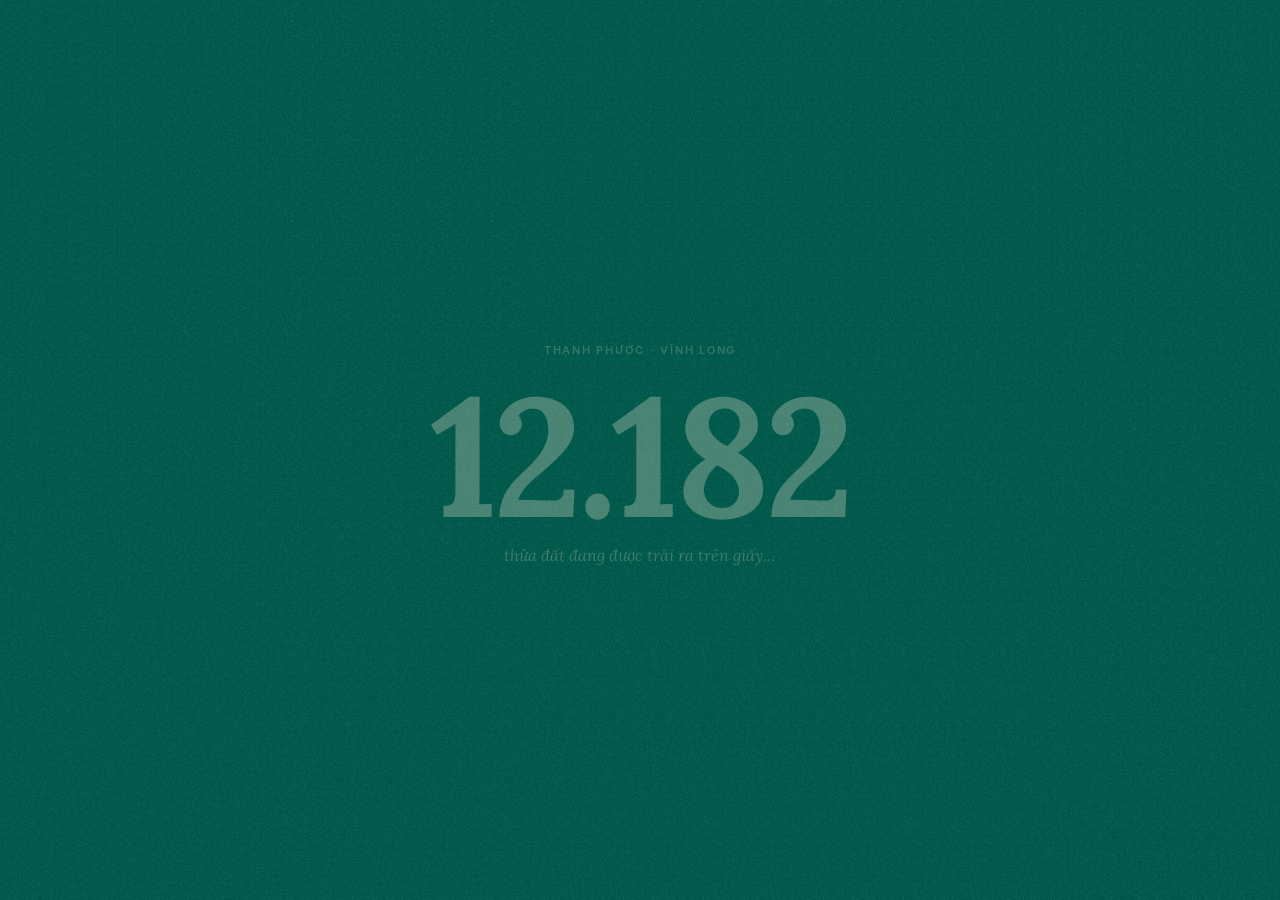
==== commit 4df5d6c1: "Thêm trang hướng dẫn sử dụng, đổi tên Đất đai số, thêm dòng phê duyệt quy hoạch" ====
--- a/index.html
+++ b/index.html
@@ -11,7 +11,7 @@
   <meta name="description" content="Tra cứu trực tuyến thông tin địa chính, hiện trạng sử dụng đất và quy hoạch của từng thửa đất.">
   <link rel="canonical" href="https://hunxdan.github.io/webgis_thanhphuoc/">
   <meta property="og:type" content="website">
-  <meta property="og:site_name" content="Địa bạ số · Thạnh Phước">
+  <meta property="og:site_name" content="Đất đai số · Thạnh Phước">
   <meta property="og:locale" content="vi_VN">
   <meta property="og:title" content="Tra cứu quy hoạch thửa đất · Thạnh Phước, Vĩnh Long">
   <meta property="og:description" content="Tra cứu trực tuyến thông tin địa chính, hiện trạng sử dụng đất và quy hoạch của từng thửa đất.">
@@ -20,7 +20,7 @@
   <meta property="og:image:type" content="image/png">
   <meta property="og:image:width" content="1200">
   <meta property="og:image:height" content="630">
-  <meta property="og:image:alt" content="Bản đồ thửa đất xã Thạnh Phước, Vĩnh Long — Địa bạ số">
+  <meta property="og:image:alt" content="Bản đồ thửa đất xã Thạnh Phước, Vĩnh Long — Đất đai số">
   <meta name="twitter:card" content="summary_large_image">
   <meta name="twitter:title" content="Tra cứu quy hoạch thửa đất · Thạnh Phước, Vĩnh Long">
   <meta name="twitter:description" content="Tra cứu trực tuyến thông tin địa chính, hiện trạng sử dụng đất và quy hoạch của từng thửa đất.">
@@ -41,7 +41,8 @@
     </a>
     <nav class="nav" aria-label="Điều hướng chính">
       <a href="index.html" aria-current="page">Tra cứu</a>
-      <a href="landing.html" data-curtain>← Giới thiệu</a>
+      <a href="huongdan.html" data-curtain>Hướng dẫn</a>
+      <a href="landing.html" data-curtain>Giới thiệu</a>
     </nav>
   </header>
 
--- a/assets/css/base.css
+++ b/assets/css/base.css
@@ -1,4 +1,4 @@
-/* base.css — nền tảng thiết kế "Địa bạ số": giấy kem · lục thẫm · son đỏ */
+/* base.css — nền tảng thiết kế "Đất đai số": giấy kem · lục thẫm · son đỏ */
 @font-face { font-family: 'Lora'; src: url('../fonts/lora.woff') format('woff'); font-weight: 400 700; font-style: normal; font-display: swap; }
 @font-face { font-family: 'Lora'; src: url('../fonts/lora-italic.woff') format('woff'); font-weight: 400 700; font-style: italic; font-display: swap; }
 @font-face { font-family: 'Inter'; src: url('../fonts/inter-400.woff') format('woff'); font-weight: 400; font-display: swap; }
@@ -69,6 +69,12 @@
 .nav a::after { content: ''; position: absolute; left: 0; right: 0; bottom: 0; height: 2px; background: var(--red); transform: scaleX(0); transform-origin: left; transition: transform .3s var(--ease); }
 .nav a:hover::after, .nav a[aria-current='page']::after { transform: scaleX(1); }
 .nav a[aria-current='page'] { color: var(--green); }
+@media (max-width: 560px) { /* ba mục điều hướng vẫn vừa một hàng trên điện thoại */
+  .brand span { display: none; }
+  .brand b { font-size: 17px; }
+  .nav { gap: 12px; }
+  .nav a { letter-spacing: .06em; font-size: 10.5px; }
+}
 
 /* ---------- lớp phủ: hạt giấy + chuyển cảnh ---------- */
 #grain { display: none; } /* hạt giấy nay là nền của các bề mặt giấy (biến --grain), không còn lớp phủ toàn màn hình */
--- a/assets/css/map.css
+++ b/assets/css/map.css
@@ -109,6 +109,11 @@
 .plan__list span { font-size: 11.5px; color: var(--ink-soft); }
 .plan__list .r { text-align: right; }
 .muted { color: var(--ink-soft); font-size: 13px; margin: 10px 0 0; }
+/* dòng xác nhận quy hoạch đã được phê duyệt */
+.plan__ok { display: flex; align-items: center; gap: 8px; margin: 2px 0 8px; font: 600 12.5px/1.35 var(--sans); color: var(--green); }
+.plan__ok i { flex: none; width: 18px; height: 18px; display: grid; place-items: center; background: var(--green); color: var(--paper); }
+.plan__ok i svg { width: 12px; height: 12px; stroke-width: 2.6; }
+.plan__ok--pad { margin: 10px 16px 2px; }
 .deed__foot { padding: 9px 18px 12px; font-size: 11px; color: var(--ink-soft); border-top: 1px solid var(--line); font-style: italic; }
 
 /* ---------- thước tỉ lệ, trạng thái ---------- */
